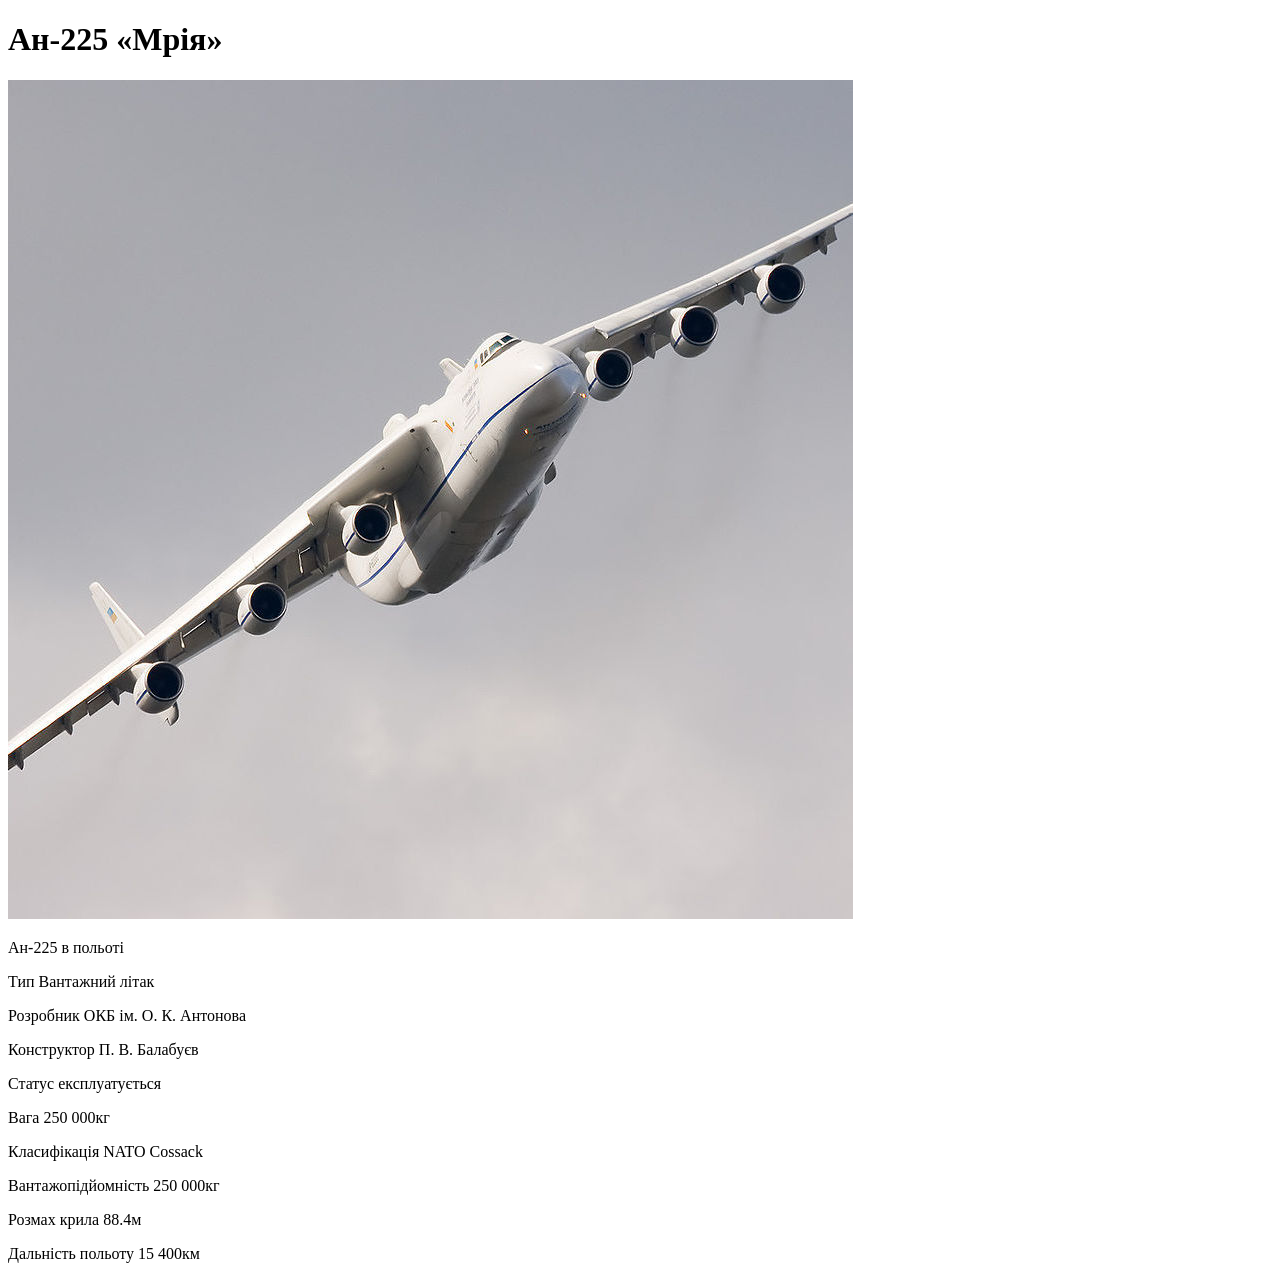
==== task_mriya/cossacs.html @ 5c953ff3 "Add files via upload" ====
<!DOCTYPE html>
<html lang="en">
<head>
    <meta charset="UTF-8">
    <title>Мрія</title>
    <link rel="stylesheet" href="css/cossacs.css">
    <link href="https://fonts.googleapis.com/css?family=Exo+2:400,700" rel="stylesheet">
</head>
<body>
    <div class="wrap">
        <h1>Ан-225 «Мрія»</h1>
        <img src="cossacs.jpg" alt="Ан-225">
        <p class="info">Ан-225 в польоті</p>
        <p><span class="side">Тип</span> 	Вантажний літак</p>
        <p><span class="side">Розробник</span> ОКБ ім. О. К. Антонова</p>
        <p><span class="side">Конструктор</span> 	П. В. Балабуєв</p>
        <p><span class="side">Статус</span> 	експлуатується</p>
        <p><span class="side">Вага</span> 250 000кг</p>
        <p><span class="side">Класифікація NATO</span> Cossack</p>
        <p><span class="side">Вантажопідйомність</span> 250 000кг</p>
        <p><span class="side">Розмах крила</span> 88.4м</p>
        <p><span class="side">Дальність польоту</span> 15 400км</p>
    </div>
</body>
</html>
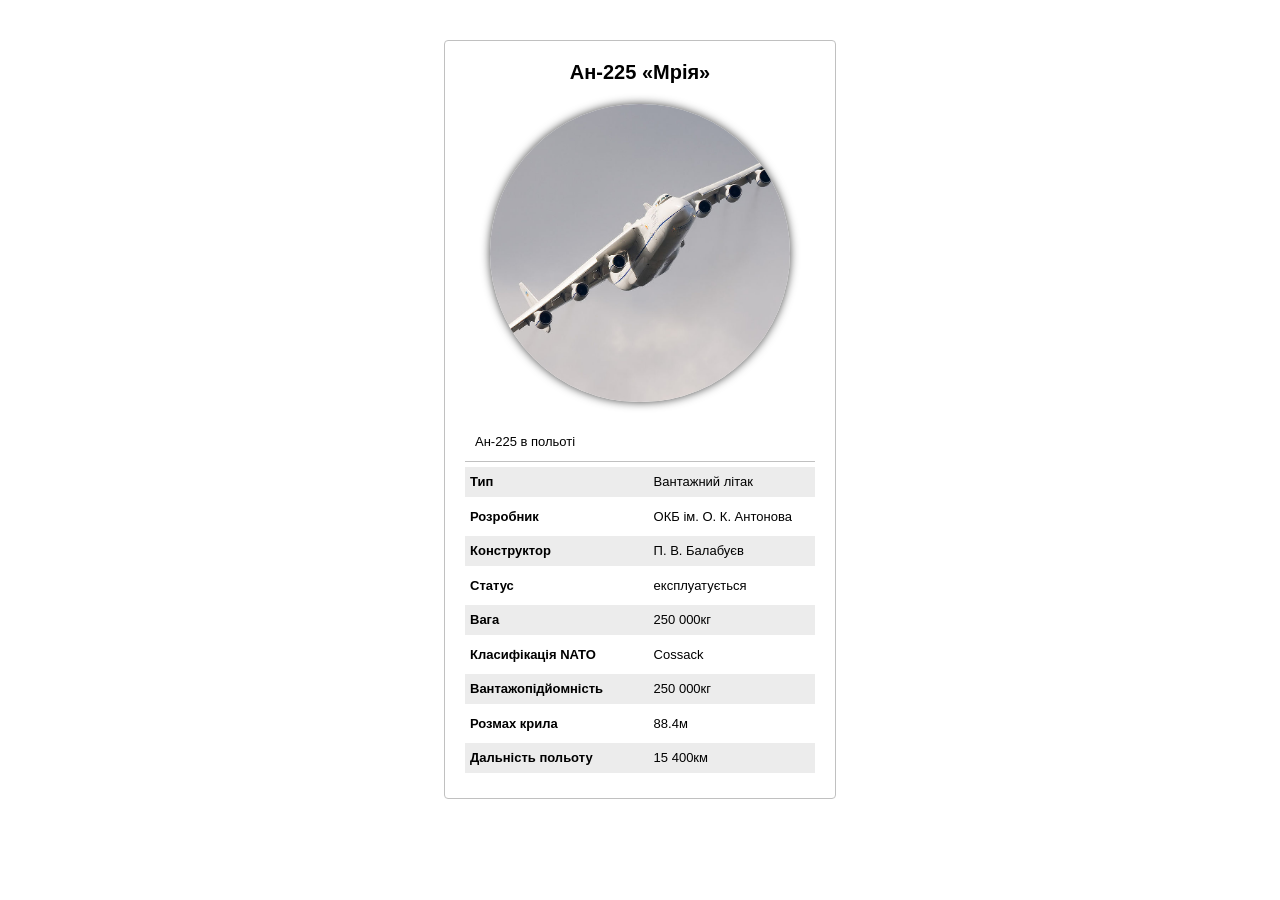
==== commit 62f19089: "cossacs.html" ====
--- a/task_mriya/cossacs.html
+++ b/task_mriya/cossacs.html
@@ -3,7 +3,7 @@
 <head>
     <meta charset="UTF-8">
     <title>Мрія</title>
-    <link rel="stylesheet" href="css/cossacs.css">
+    <link rel="stylesheet" href="cossacs.css">
     <link href="https://fonts.googleapis.com/css?family=Exo+2:400,700" rel="stylesheet">
 </head>
 <body>
@@ -22,4 +22,4 @@
         <p><span class="side">Дальність польоту</span> 15 400км</p>
     </div>
 </body>
-</html>+</html>
--- a/task_mriya/cossacs.css
+++ b/task_mriya/cossacs.css
@@ -0,0 +1,44 @@
+* {
+    margin: 0;
+    padding: 0;
+}
+html, body {
+    font-family: 'Exo 2', sans-serif;
+}
+.wrap {
+    width: 350px;
+    margin: 40px auto;
+    border: 1px solid #c0c0c0;
+    padding: 20px;
+    border-radius: 4px;
+}
+h1 {
+    font-size: 20px;
+    text-align: center;
+    margin-bottom: 20px;
+}
+img {
+    width: 300px;
+    display: block;
+    margin: 20px auto;
+    border-radius: 300px;
+    box-shadow: 0 0 10px #454545;
+}
+p {
+    font-size: 13px;
+    line-height: 150%;
+    margin: 5px 0;
+    padding: 5px;
+}
+.info {
+    border-bottom: 1px solid #c0c0c0;
+    padding: 10px;
+}
+.side {
+    font-weight: 700;
+    width: 180px;
+    display: inline-block;
+}
+p:nth-child(even) {
+    background: #ececec;
+}
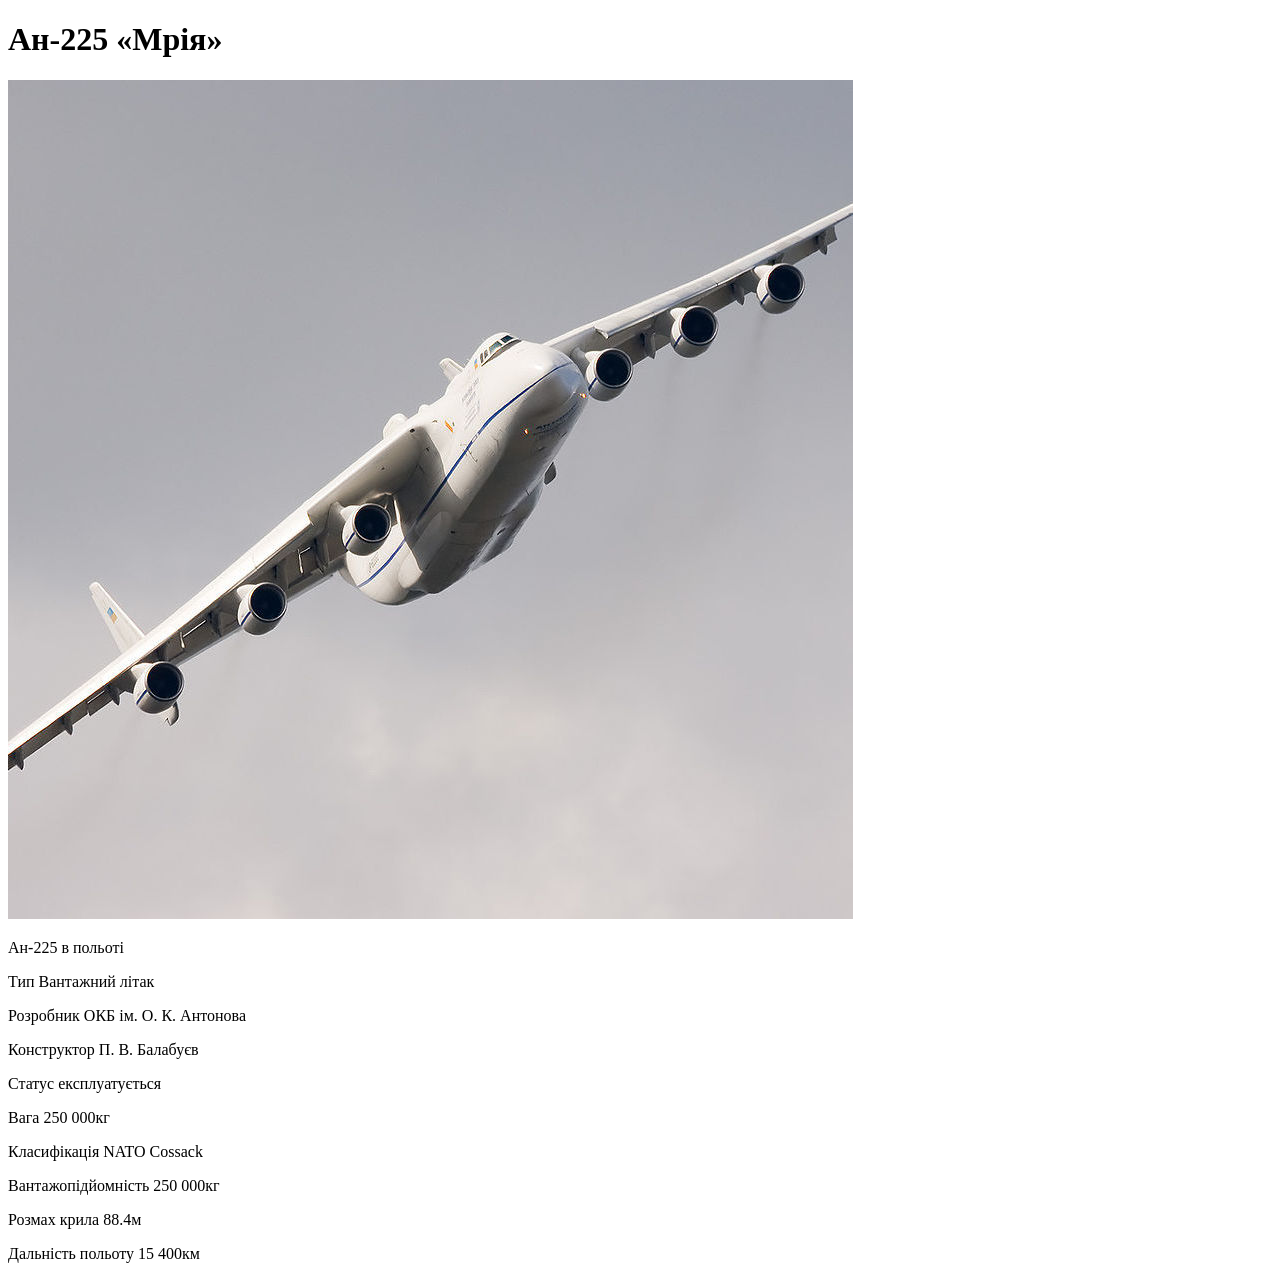
==== commit d27e9585: "Add files via upload" ====
--- a/task_mriya/cossacs.html
+++ b/task_mriya/cossacs.html
@@ -3,7 +3,7 @@
 <head>
     <meta charset="UTF-8">
     <title>Мрія</title>
-    <link rel="stylesheet" href="cossacs.css">
+    <link rel="stylesheet" href="css/cossacs.css">
     <link href="https://fonts.googleapis.com/css?family=Exo+2:400,700" rel="stylesheet">
 </head>
 <body>
@@ -22,4 +22,4 @@
         <p><span class="side">Дальність польоту</span> 15 400км</p>
     </div>
 </body>
-</html>
+</html>
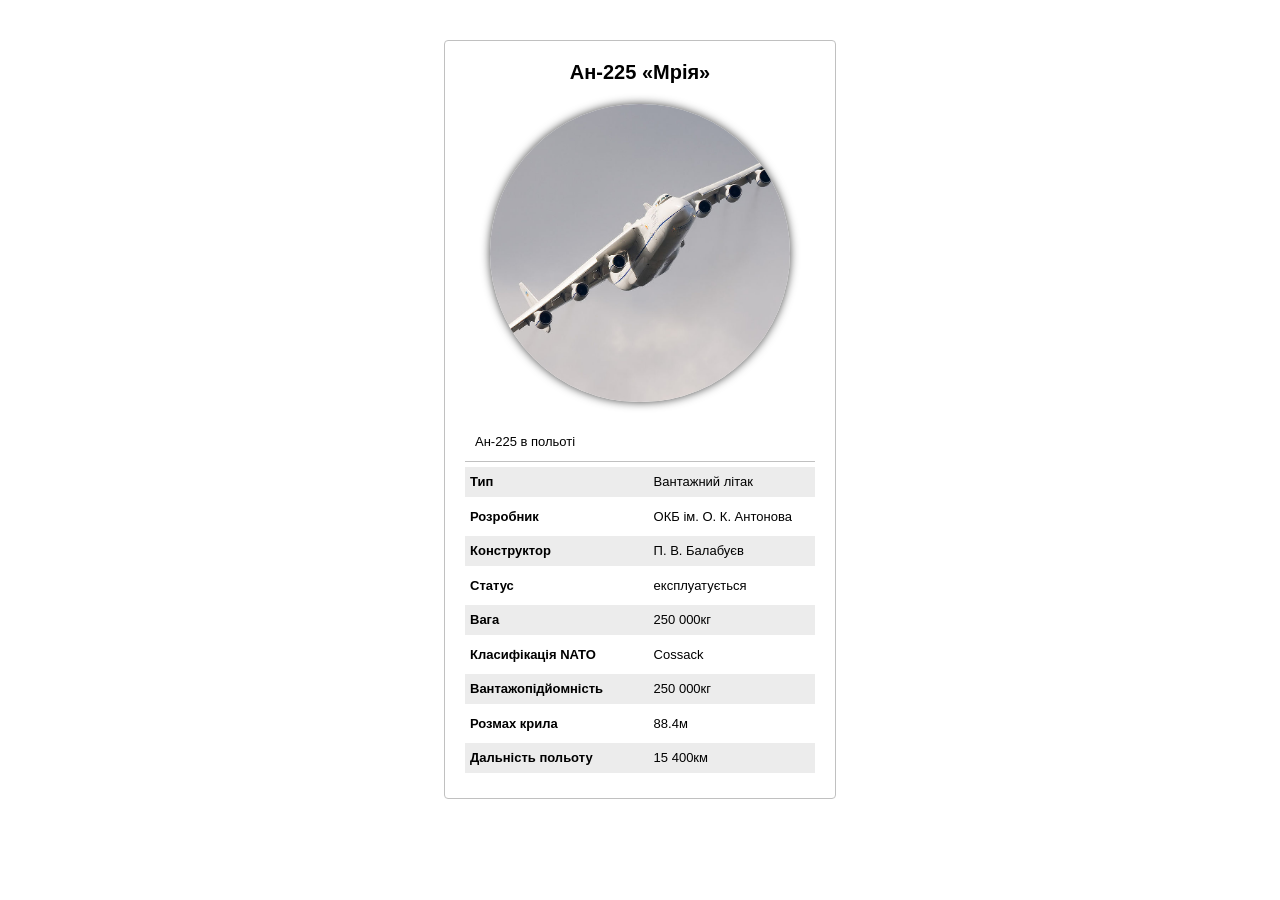
==== commit 85220c71: "Update cossacs.html" ====
--- a/task_mriya/cossacs.html
+++ b/task_mriya/cossacs.html
@@ -3,7 +3,7 @@
 <head>
     <meta charset="UTF-8">
     <title>Мрія</title>
-    <link rel="stylesheet" href="css/cossacs.css">
+    <link rel="stylesheet" href="cossacs.css">
     <link href="https://fonts.googleapis.com/css?family=Exo+2:400,700" rel="stylesheet">
 </head>
 <body>
@@ -22,4 +22,4 @@
         <p><span class="side">Дальність польоту</span> 15 400км</p>
     </div>
 </body>
-</html>+</html>
--- a/task_mriya/cossacs.css
+++ b/task_mriya/cossacs.css
@@ -0,0 +1,44 @@
+* {
+    margin: 0;
+    padding: 0;
+}
+html, body {
+    font-family: 'Exo 2', sans-serif;
+}
+.wrap {
+    width: 350px;
+    margin: 40px auto;
+    border: 1px solid #c0c0c0;
+    padding: 20px;
+    border-radius: 4px;
+}
+h1 {
+    font-size: 20px;
+    text-align: center;
+    margin-bottom: 20px;
+}
+img {
+    width: 300px;
+    display: block;
+    margin: 20px auto;
+    border-radius: 300px;
+    box-shadow: 0 0 10px #454545;
+}
+p {
+    font-size: 13px;
+    line-height: 150%;
+    margin: 5px 0;
+    padding: 5px;
+}
+.info {
+    border-bottom: 1px solid #c0c0c0;
+    padding: 10px;
+}
+.side {
+    font-weight: 700;
+    width: 180px;
+    display: inline-block;
+}
+p:nth-child(even) {
+    background: #ececec;
+}
